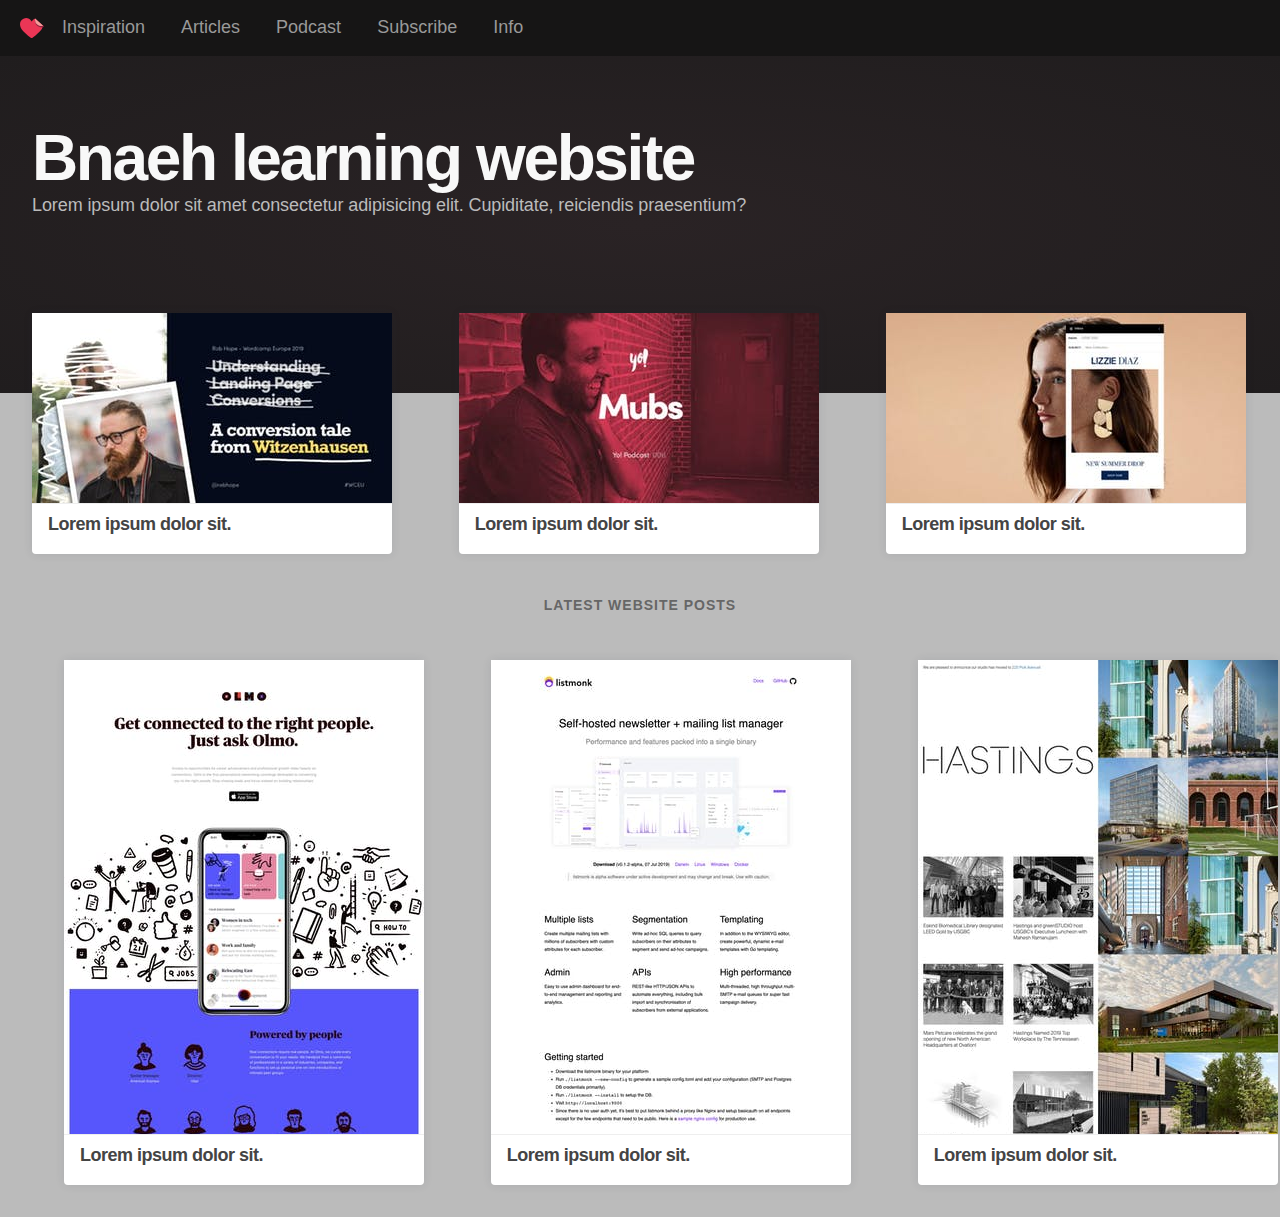
==== ramyar/ramyar_index.html @ 01f35c20 "update" ====
<!DOCTYPE html>
<html>
 <head>
  <meta charset="utf-8">
  <meta name="viewport" content="width=device-width">
  <title>BanehLearning</title>
  <link rel="stylesheet" href="./Ramyars_css/style.css">
 </head>
 <body>
  <div  class="outer" >
      <div class="header-container">
            <div class="header">
                    <div id=header-logo>
                        <div class="logo-heart">
                                <a href="#">
                                        <svg viewBox="0 0 46.46 39.33">
                                            <defs>
                                                <clipPath>
                                                    <path class="logo" d="M44.78,14.85,29.18.74v0A14.47,14.47,0,0,0,22.59,6.6h0a.46.46,0,0,0,0,.08s0,0-.05-.08h0c-.55-.95-6-9.9-15.76-5.29C-2.84,5.83-1.65,18,6.8,26.09c7.76,7.42,13.93,12.61,15.73,13.24h0c1.8-.63,8-5.82,15.74-13.24a21.76,21.76,0,0,0,6.5-11.24Z">
                    
                                                    </path>
                                                </clipPath>
                                            </defs>
                                            <g id="Layer_2" data-name="Layer 2"><g id="opl">
                                                <path class="logo" d="M44.78,14.85,29.18.74v0A14.47,14.47,0,0,0,22.59,6.6h0a.46.46,0,0,0,0,.08s0,0-.05-.08h0c-.55-.95-6-9.9-15.76-5.29C-2.84,5.83-1.65,18,6.8,26.09c7.76,7.42,13.93,12.61,15.73,13.24h0c1.8-.63,8-5.82,15.74-13.24a21.76,21.76,0,0,0,6.5-11.24Z">
                    
                                                </path>
                                                <g class="logo">
                                                    <path class="logo11" d="M42.27,17.82c-7.52,0-13.33-5.27-13.33-13.65h2.69A10.66,10.66,0,0,0,42.27,14.82a10.8,10.8,0,0,0,3.27-.52l.92,2.85A13.6,13.6,0,0,1,42.27,17.82Z">
                    
                                                    </path>
                                                </g>
                                                <path class="logo1" d="M29.18.74h0A12.7,12.7,0,0,0,28.9,3.3,12.11,12.11,0,0,0,44.78,14.85Z">
                                                    
                                                </path>
                                            </g>
                                        </g>
                                    </svg>
                                </a>
                        </div>
                        
                    </div>
                    <div id="nav">
				
                     <ul>
                        <li class="nav-inspiration"><a href="#">Inspiration</a>
                            <ul>
                              <li><a href="#" >🗂 Browse All</a></li> 
                              <li><a href="#">🥇 Top Awards</a></li>  
                              <li><a href="#">💌 Submit</a></li>                
                            </ul>   
                        </li>

                     <li><a href="#">Articles</a>
            
                        <ul>
                            <li><a href="#">🗂 Browse All</a></li>
                            <li><a href="#">🔍 Product Reviews</a></li>
                            <li><a href="#">📖 How-to Tutorials</a></li>
                            <li><a href="#">🔥 Website &amp; Trend Round-Ups</a></li>		
                            <li><a href="#">☕️ Feedback for Coffee</a></li>
                            <li><a href="#">💬 Interviews</a></li>	
                            <li><a href="#">✏️ One Page Love Blog</a></li>
                        </ul>        
            
                     </li>                   			
            
                    <li><a href="#">Podcast</a>
            
                         <ul>
                             <li><a ref="#">🗂 Browse All</a></li>		
                             <li><a href="#">🎥 Trailer</a></li>		
                             <li class="nav-no-link"><a href="#">Subscribe:</a></li> 	         
                             <li class="nav-no-link"><a href="#">&nbsp;</a></li>  	
                             <li><a href="#" >🎙 Spotify</a></li>		
                             <li><a href="#" >🎙 iTunes</a></li> 	
                             <li><a href="#" >🎙 Google</a></li> 		
                             <li><a href="#" >🎙 Overcast</a></li>	
                             <li><a href="#" >🎙 Stitcher</a></li>		
                             <li><a href="#" >🎙 Breaker</a></li>				
                        </ul>	  
                    </li>
            
                    <li ><a href="#">Subscribe</a>
            
                         <ul>	
                             <li><a href="#" >💌 Newsletter</a></li>
                             <li><a href="#">📌 Pinterest</a></li>
                             <li><a href="#">🗞 RSS feed</a></li>	
                             <li><a href="#">▶️ YouTube</a></li>
                             <li><a href="#">🐦 Twitter</a></li>	
                             <li><a href="#">📸 Instagram</a></li>		
                         </ul>  
            
                    </li>
            
                    <li><a href="#">Info</a>
            
                         <ul>
                             <li><a href="#">💌 Submit</a></li>		
                             <li><a href="#">ℹ️ About</a></li>
                             <li><a href="#" class="smoothScroll">📬 Contact</a></li> 	
                             <li><a href="#">☕️ Feedback Service</a></li>		
                             <li><a href="#">🎉 Hosting Special</a></li>		
                             <li><a href="#">📦 Presskit</a></li> 		
                             <li><a href="#" class="smoothScroll">📅 Milestones</a></li> 
                             <li><a href="#">📝 OPL Blog</a></li> 
                             <li><a href="#">☕️ Buy me a Coffee</a></li>                            
                         </ul>	
                    </li>  
                
                    </ul>				
                </div>
                  
         </div> 
      </div> 
      <div id="container">
          <div id="archive">
              <div id="archive-subheader">
                  <div class="archive-header">
                      <div class="archive-header-info">
                          <div class="archive-title">
                              <h1>
                                  Bnaeh learning website
                              </h1>
                          </div>
                          <div class="archive-description">
                              <p>
                                  Lorem ipsum dolor sit amet consectetur adipisicing elit. Cupiditate, reiciendis praesentium?
                              </p>
                          </div>
                      </div>
                  </div>

              </div>
              <div class="home-posts">
                  <div class="post">
                      <div class="thumb">
                          <div class="thumb-img">
                              <a href="#">
                                  <img src="./Ramyars_img/opl-thumb-1.jpg" alt="">
                              </a>
                          </div>
                          <div class="thumb-info">
                              <div class="thumb-title">
                                  <div class="thumb-name">
                                      <h3>
                                          <a href="#">
                                              Lorem ipsum dolor sit.
                                          </a>
                                      </h3>
                                  </div>
                              </div>
                          </div>
                      </div>
                  </div>
                  <div class="post">
                        <div class="thumb">
                            <div class="thumb-img">
                                <a href="#">
                                    <img src="./Ramyars_img/thumb-opl.jpg" alt="">
                                </a>
                            </div>
                            <div class="thumb-info">
                                <div class="thumb-title">
                                    <div class="thumb-name">
                                        <h3>
                                            <a href="#">
                                                Lorem ipsum dolor sit.
                                            </a>
                                        </h3>
                                    </div>
                                </div>
                            </div>
                        </div>
                    </div>
                    <div class="post">
                            <div class="thumb">
                                <div class="thumb-img">
                                    <a href="#">
                                        <img src="./Ramyars_img/squarespace-marketing-tools-thumb.jpg" alt="">
                                    </a>
                                </div>
                                <div class="thumb-info">
                                    <div class="thumb-title">
                                        <div class="thumb-name">
                                            <h3>
                                                <a href="#">
                                                    Lorem ipsum dolor sit.
                                                </a>
                                            </h3>
                                        </div>
                                    </div>
                                </div>
                            </div>
                        </div>
              </div>
              <div class="latest-post-header">
                  <h3>
                      latest website posts
                  </h3>
              </div>
              <div class="archive-box">
                    
                    <div class="post">
                            <div class="post">
                                    <div class="thumb">
                                        <div class="thumb-img">
                                            <a href="#">
                                                 <img src="./Ramyars_img/opl-master-14.jpg" alt="">
                                             </a>
                                        </div>
                                        <div class="thumb-info">
                                            <div class="thumb-title">
                                                    <div class="thumb-name">
                                                        <h3>
                                                          <a href="#">
                                                                    Lorem ipsum dolor sit.
                                                           </a>
                                                        </h3>
                                                    </div>
                                            </div>
                                        </div>
                                    </div>
                                </div>
                        </div>
                        <div class="post">
                                <div class="post">
                                        <div class="thumb">
                                            <div class="thumb-img">
                                                <a href="#">
                                                    <img src="./Ramyars_img/opl-master-11.jpg" alt="">
                                                </a>
                                            </div>
                                            <div class="thumb-info">
                                                <div class="thumb-title">
                                                    <div class="thumb-name">
                                                        <h3>
                                                            <a href="#">
                                                                Lorem ipsum dolor sit.
                                                            </a>
                                                        </h3>
                                                    </div>
                                                </div>
                                            </div>
                                        </div>
                                 </div>
                        </div>
                        <div class="post">
                                <div class="post">
                                        <div class="thumb">
                                            <div class="thumb-img">
                                                <a href="#">
                                                    <img src="./Ramyars_img/opl-master-9.jpg" alt="">
                                                </a>
                                            </div>
                                            <div class="thumb-info">
                                                <div class="thumb-title">
                                                    <div class="thumb-name">
                                                        <h3>
                                                            <a href="#">
                                                                Lorem ipsum dolor sit.
                                                            </a>
                                                        </h3>
                                                    </div>
                                                </div>
                                            </div>
                                        </div>
                                 </div>
                        </div>
                            
                    
              </div>

          </div>

      </div> 
  </div>
 </body>
</html>
---- ramyar/Ramyars_css/style.css ----
body{
    padding: 0;
    margin: 0 auto;
    font-family: sofia-pro,sans-serif;
    font-size: 100%;
    font-size: 0.75rem;
    line-height: 0.75rem;
    text-decoration: none;
    text-shadow: none;
    font-style: normal;
    font-weight: 400;
    letter-spacing: -0.5px;
    background-color:#bbb
}
body, div,  ul, ol, li, h1, h2, h3, h4, h5, input, button, p {
    margin: 0;
    padding: 0;
}
a {
    text-decoration: none;
}
.header-container {
    background: #161515;
    width: 100%;
    height: 56px;
    margin: 0;
    padding: 0;
    display: block;  
}
.header{
    display: flex;
    -webkit-box-orient: horizontal;
    -webkit-box-direction: normal;
    width: 100vh;  
    margin: 0;
    padding: 0;
    position: relative;
}
#header-logo{
    -webkit-box-flex: 0;
    flex: 0 0 24px;
    margin-left: 32px;
    height: 30px;
    margin: 14px 0 0 20px;
    padding: 0;   
}
.logo-heart {
    float: left;
    margin-top: 4px;
    height: 24px;
    width: 24px;
}
.logo{
    fill: #eb3656 
}
.logo1{
    fill: #f49d9a
}
.logo11{
    fill:#8e243f
}
#nav{
    -webkit-box-flex: 1;
    -webkit-flex: 1;
    flex: 1;
    margin: 0;
    padding: 0;
    height: 20px;
}


li ul, .thumb .thumb-info, .review-screenshot img {
    border-bottom-right-radius: 4px;
    border-bottom-left-radius: 4px;
    overflow: hidden;
}
::selection{
    background:#EB3656;
    color:#fff;
    text-shadow:none;
}

#nav ul{
    margin:0;
    padding:0;
    list-style:none;
    text-shadow:none;
    color:#999
}
#nav ul ul {
	display: none;
}
#nav ul li{
    display:block;
    position:relative;
    float:left;margin:0;
    padding:0 20px 10px 0;
    border:none;
}
#nav ul li{
    padding-right:0
}
#nav ul li a{
    display:block;
    margin:0 !important;
    border:none;text-decoration:none;
    height:20px;
    padding:18px 18px 18px 18px;
    white-space:nowrap;color:#999;
    font-size:18px;
    line-height:18px;
    letter-spacing:0
}
#nav ul li a:hover{
    text-decoration:none;
    color:#EEE
}
#nav ul li ul{
    text-align:left;
    left:0;margin:0;
    padding:0;
    background:#1b191a
}
#nav ul li ul li{
    width:160px;
    padding:0;
    background-clip:padding-box
}
#nav ul li ul li a{
    height:16px;
    padding:10px 20px 10px 20px;
    margin:0 !important;color:#777 !important;
    font-size:14px;
    line-height:14px;
    letter-spacing:0}
#nav ul li ul li:hover{
    padding:0
}
#nav ul li ul ul li{
    display:none
}
#nav ul li:hover a{
    background-position:0 0;
    color:#EEE;
    background-color:#1b191a
}
#nav ul li:hover ul{
    display:block;
    position:absolute
}
#nav ul li:hover li{
    float:none
}
#nav ul li:hover li a:hover{
    background:#EB3656;
    color:#fff !important
}
#nav ul li:hover li.nav-no-link a{
    color:#555 !important;
    font-size:10px;
    letter-spacing:0.6px;
    text-transform:uppercase
}
#nav ul li:hover li.nav-no-link a:hover{
    background-color:#1b191a;
    cursor:default;
    color:#555 !important;
    text-transform:uppercase
}
#nav ul li.nav-inspiration ul{
    width:494px
}
#nav ul li.nav-inspiration ul li{
    width:160px;
    display:inline-block;
    margin:0
}
#nav ul li.nav-templates ul{
    width:494px
}
#container{
    padding-top: 0;
    clear: both;
    width: 100%;
    margin: 0 auto;
    
}
#archive{
    padding-top: 0px;
}
#archive-subheader{
    display: block;
    width: 100%;
    height: auto;
    padding-top: 96px;
    padding-bottom: 176px;
    background: radial-gradient(ellipse at center, #2a2325 0%, #201d1e 100%);
}
.archive-header {
    max-width: none;
    padding-right: 32px;
    padding-left: 32px;
}
.archive-header-info{
    -webkit-box-flex: 1;
    -webkit-flex: 1 1 auto;
    flex: 1 1 auto;
    padding: 0;
    padding-right: 32px;
    text-align: left;
    
}
.archive-title {
    font-size: 32px;
    line-height: 32px;
    margin-top: -6px;
    color: #F8F8F8;
    font-weight: 600;
    letter-spacing: -2.4px;
    margin: -10px 0 20px 0;
}
.archive-description{
    width: 100%;
}
.archive-description p {
    color: #bbb;
    font-size: 18px;
    line-height: 23px;
    letter-spacing: -0.1px;
    margin-bottom: 0;
}
.home-posts{
    margin-right: auto;
    margin-left: auto;
    justify-content: left;
    padding: 0 0 12px 0;
    margin-top: -80px;
}
.post{
    width:360px;
    max-width:360px;
    margin-left: 32px;
    margin-right: 32px;
    display: inline-block;
}
.thumb {
    position: relative;
    width: 100%;
    height: auto;
    margin: 0 0 32px 0;
    text-shadow: none;
    padding: 0;
    padding-bottom: 49px;
    border-radius: 4px;
    box-shadow: 0px 0px 10px 0px rgba(39,49,65,0.1);
}
.thumb .thumb-img {
    width: 100%;
    max-width: 360px;
    max-height: 476px;
    height: auto;
    overflow: hidden;
    z-index: 200;
}
.thumb .thumb-info {
    position: absolute;
    background: #FFFFFF;
    bottom: 0;
    width: 100%;
    padding: 10px 0 14px 0;
    border-top: 1px solid #EEEEEE;
}
.thumb .thumb-info .thumb-title {
    padding-left: 16px;
    padding-right: 16px;
}
.thumb .thumb-info .thumb-title .thumb-name h3 {
    color: #444;
    padding: 0;
    font-size: 18px;
    line-height: 20px;
    margin-bottom: 6px;
    letter-spacing: -0.5px;
    display: inline-block;
    font-weight: 600;
}
.thumb .thumb-info .thumb-title .thumb-name h3 a {
    color: #444;
}
.thumb .thumb-info .thumb-title .thumb-name h3 a:hover{
    color: #EB3656;
}
.latest-post-header{
    text-align: center;
}
.latest-post-header h3 {
    padding: 0;
    margin: 0;
    font-size: 14px;
    line-height: 14px;
    color: #666;
    text-transform: uppercase;
    letter-spacing: 1px;
}
.archive-box{
    margin-top: 48px;
}
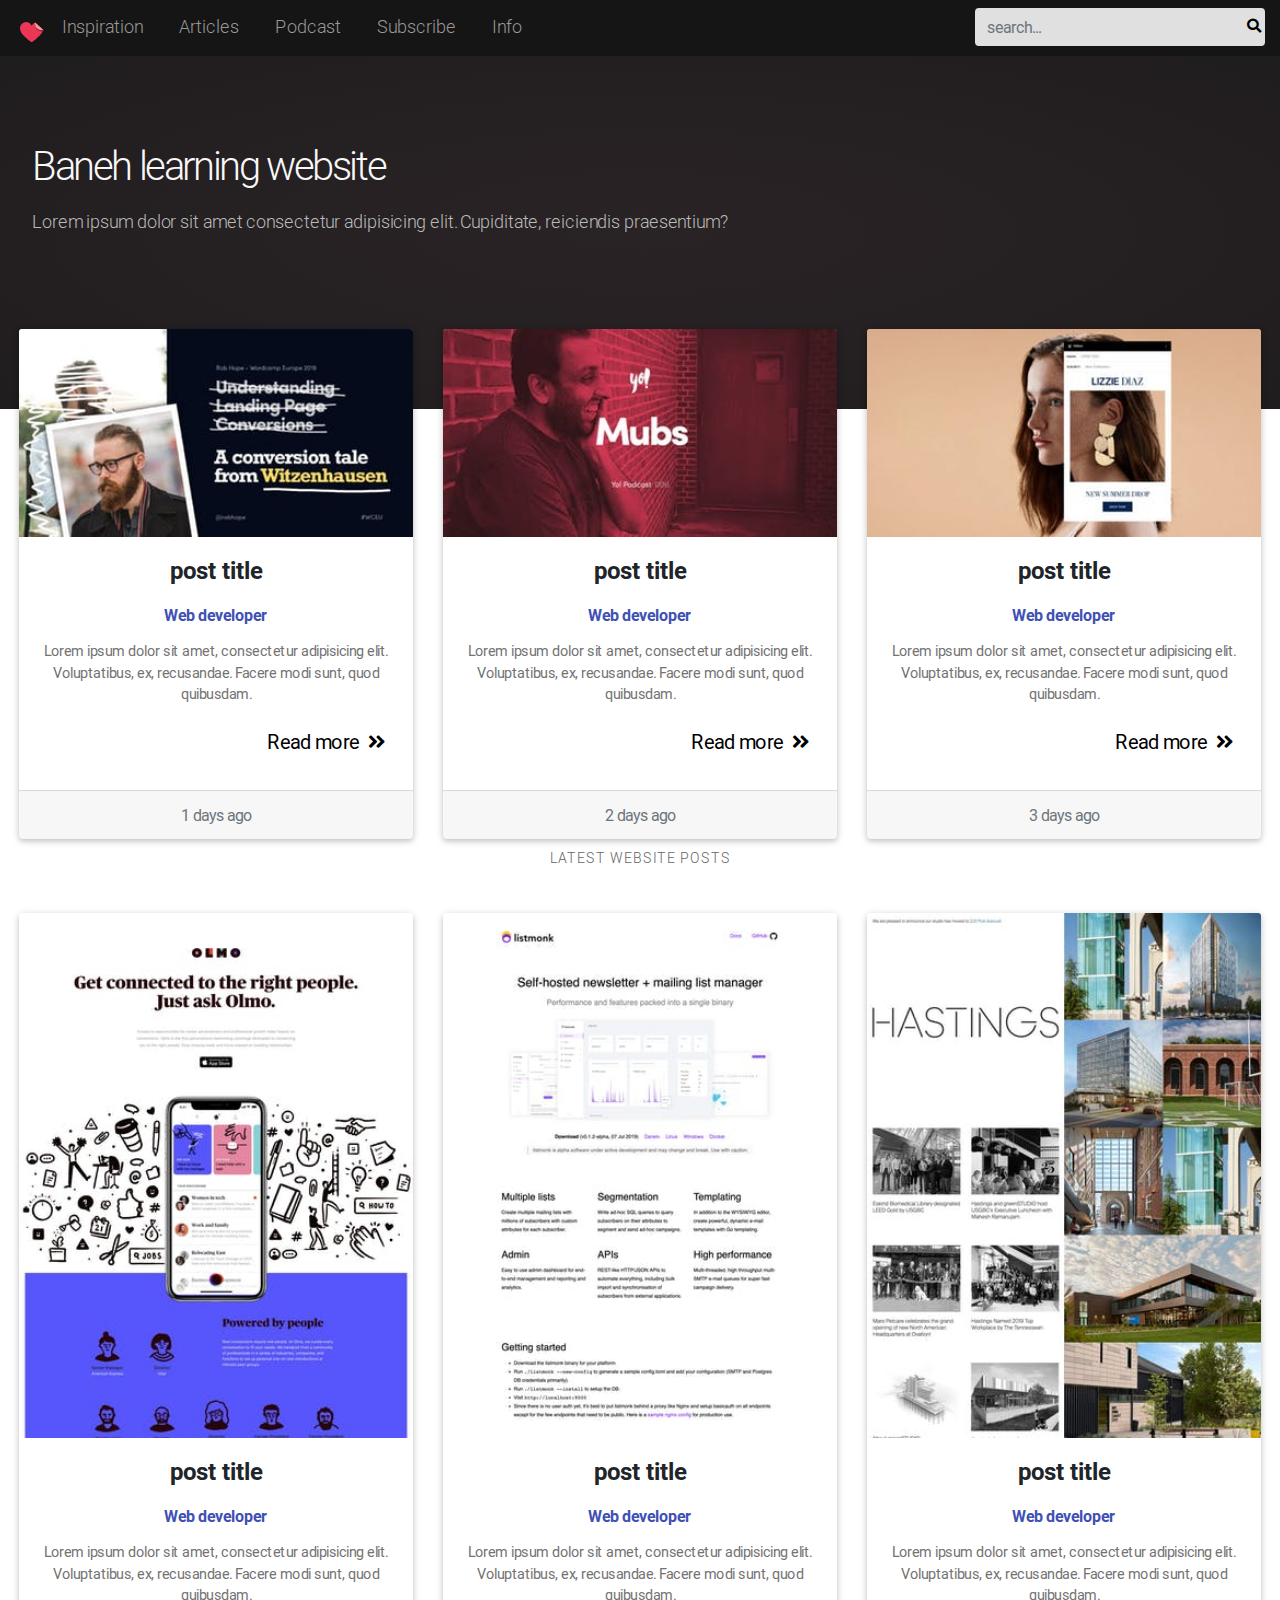
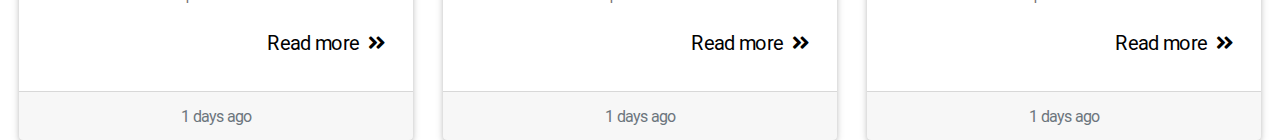
==== commit 31a27074: "update" ====
--- a/ramyar/ramyar_index.html
+++ b/ramyar/ramyar_index.html
@@ -4,10 +4,20 @@
   <meta charset="utf-8">
   <meta name="viewport" content="width=device-width">
   <title>BanehLearning</title>
-  <link rel="stylesheet" href="./Ramyars_css/style.css">
+ 
+  <link rel="stylesheet" href="Ramyars_css/style.css">
+  <link rel="stylesheet" href="css/bootstrap.min.css">
+  <link rel="stylesheet" href="mdb/css/mdb.min.css">
+  <link rel="stylesheet" href="css/bootstrap-grid.min.css">
+ 
+  
+  
+
+  <link rel="stylesheet" href="fontawesome-free-5.10.1-web/css/all.min.css">
+
  </head>
  <body>
-  <div  class="outer" >
+  <div  class="outer">
       <div class="header-container">
             <div class="header">
                     <div id=header-logo>
@@ -43,7 +53,19 @@
                     <div id="nav">
 				
                      <ul>
-                        <li class="nav-inspiration"><a href="#">Inspiration</a>
+                            <li class="nav-mobile d-sm-none"><a href="#">Menu</a>
+
+                                <ul>
+                                    <li><a href="#">🏠Home</a></li>
+                                    <li><a href="#">🌈 Inspiration</a></li>
+                                    <li><a href="#">🛠 Templates</a></li>
+                                    <li><a href="#">📖 Articles</a></li>	
+                                    <li><a href="#">🎙 Podcast</a></li>	
+                                    <li><a href="#">ℹ️ About</a></li>
+                                    <li><a href="#">🗞 Newsletter</a></li>		
+                                </ul>	
+                            </li>
+                        <li class="nav-inspiration d-none d-sm-block"><a href="#">Inspiration</a>
                             <ul>
                               <li><a href="#" >🗂 Browse All</a></li> 
                               <li><a href="#">🥇 Top Awards</a></li>  
@@ -51,7 +73,7 @@
                             </ul>   
                         </li>
 
-                     <li><a href="#">Articles</a>
+                     <li class="d-none d-sm-block"><a href="#">Articles</a>
             
                         <ul>
                             <li><a href="#">🗂 Browse All</a></li>
@@ -65,7 +87,7 @@
             
                      </li>                   			
             
-                    <li><a href="#">Podcast</a>
+                    <li class="d-none d-sm-block"><a href="#">Podcast</a>
             
                          <ul>
                              <li><a ref="#">🗂 Browse All</a></li>		
@@ -81,7 +103,7 @@
                         </ul>	  
                     </li>
             
-                    <li ><a href="#">Subscribe</a>
+                    <li class="d-none d-md-block"><a href="#">Subscribe</a>
             
                          <ul>	
                              <li><a href="#" >💌 Newsletter</a></li>
@@ -94,7 +116,7 @@
             
                     </li>
             
-                    <li><a href="#">Info</a>
+                    <li class="d-none d-md-block"><a href="#">Info</a>
             
                          <ul>
                              <li><a href="#">💌 Submit</a></li>		
@@ -111,6 +133,17 @@
                 
                     </ul>				
                 </div>
+               <div class="search mt-2 col-sm-3">
+                    
+                            <div class="input-group">
+                              <input type="search" placeholder="search..." aria-describedby="button-addon1" class="form-control border-0 bg-light">
+                              <div class="input-group-append bg-light search-button">
+                                <button id="button-addon1" type="submit" class="btn btn-link text-primary p-0 mr-1"><i class="fas fa-search"></i></button>
+                              </div>
+                            </div>
+                         
+               </div>
+               
                   
          </div> 
       </div> 
@@ -121,7 +154,7 @@
                       <div class="archive-header-info">
                           <div class="archive-title">
                               <h1>
-                                  Bnaeh learning website
+                                  Baneh learning website
                               </h1>
                           </div>
                           <div class="archive-description">
@@ -133,141 +166,225 @@
                   </div>
 
               </div>
-              <div class="home-posts">
-                  <div class="post">
-                      <div class="thumb">
-                          <div class="thumb-img">
-                              <a href="#">
-                                  <img src="./Ramyars_img/opl-thumb-1.jpg" alt="">
-                              </a>
-                          </div>
-                          <div class="thumb-info">
-                              <div class="thumb-title">
-                                  <div class="thumb-name">
-                                      <h3>
-                                          <a href="#">
-                                              Lorem ipsum dolor sit.
-                                          </a>
-                                      </h3>
-                                  </div>
-                              </div>
-                          </div>
-                      </div>
+              <div class="home-posts row ml-1 mr-1">
+                  <div class="col-sm-4">
+                        <div class="card card-cascade">
+
+                                <!-- Card image -->
+                                <div class="view view-cascade overlay">
+                                  <img class="card-img-top" src="Ramyars_img/opl-thumb-1.jpg" alt="Card image cap">
+                                  <a href="#">
+                                    <div class="mask rgba-white-slight"></div>
+                                  </a>
+                                </div>
+                              
+                                <!-- Card content -->
+                                <div class="card-body card-body-cascade text-center">
+                              
+                                  <!-- Title -->
+                                  <h4 class="card-title"><strong>post title</strong></h4>
+                                  <!-- Subtitle -->
+                                  <h6 class="font-weight-bold indigo-text py-2">Web developer</h6>
+                                  <!-- Text -->
+                                  <p class="card-text">Lorem ipsum dolor sit amet, consectetur adipisicing elit. Voluptatibus, ex, recusandae. Facere modi sunt, quod quibusdam.
+                                  </p>
+                              
+                                  <a href="#" class="black-text d-flex flex-row-reverse p-2">
+                                        <h5 class="waves-effect waves-light">Read more<i class="fas fa-angle-double-right ml-2"></i></h5>
+                                  </a>
+                              
+                                </div>
+                              
+                                <!-- Card footer -->
+                                <div class="card-footer text-muted text-center">
+                                  1 days ago
+                                </div>
+                              
+                        </div>
                   </div>
-                  <div class="post">
-                        <div class="thumb">
-                            <div class="thumb-img">
-                                <a href="#">
-                                    <img src="./Ramyars_img/thumb-opl.jpg" alt="">
-                                </a>
-                            </div>
-                            <div class="thumb-info">
-                                <div class="thumb-title">
-                                    <div class="thumb-name">
-                                        <h3>
-                                            <a href="#">
-                                                Lorem ipsum dolor sit.
-                                            </a>
-                                        </h3>
-                                    </div>
-                                </div>
-                            </div>
+                  <div class="col-sm-4">
+                        <div class="card card-cascade">
+
+                                <!-- Card image -->
+                                <div class="view view-cascade overlay">
+                                  <img class="card-img-top" src="Ramyars_img/thumb-opl.jpg" alt="Card image cap">
+                                  <a href="#">
+                                    <div class="mask rgba-white-slight"></div>
+                                  </a>
+                                </div>
+                              
+                                <!-- Card content -->
+                                <div class="card-body card-body-cascade text-center">
+                              
+                                  <!-- Title -->
+                                  <h4 class="card-title"><strong>post title</strong></h4>
+                                  <!-- Subtitle -->
+                                  <h6 class="font-weight-bold indigo-text py-2">Web developer</h6>
+                                  <!-- Text -->
+                                  <p class="card-text">Lorem ipsum dolor sit amet, consectetur adipisicing elit. Voluptatibus, ex, recusandae. Facere modi sunt, quod quibusdam.
+                                  </p>
+                              
+                                  <a href="#" class="black-text d-flex flex-row-reverse p-2">
+                                        <h5 class="waves-effect waves-light">Read more<i class="fas fa-angle-double-right ml-2"></i></h5>
+                                  </a>
+                              
+                                </div>
+                              
+                                <!-- Card footer -->
+                                <div class="card-footer text-muted text-center">
+                                  2 days ago
+                                </div>
+                              
                         </div>
                     </div>
-                    <div class="post">
-                            <div class="thumb">
-                                <div class="thumb-img">
-                                    <a href="#">
-                                        <img src="./Ramyars_img/squarespace-marketing-tools-thumb.jpg" alt="">
-                                    </a>
-                                </div>
-                                <div class="thumb-info">
-                                    <div class="thumb-title">
-                                        <div class="thumb-name">
-                                            <h3>
-                                                <a href="#">
-                                                    Lorem ipsum dolor sit.
-                                                </a>
-                                            </h3>
-                                        </div>
-                                    </div>
-                                </div>
+                    <div class="col-sm-4 ">
+                            <div class="card card-cascade">
+
+                                    <!-- Card image -->
+                                    <div class="view view-cascade overlay">
+                                      <img class="card-img-top" src="Ramyars_img/squarespace-marketing-tools-thumb.jpg" alt="Card image cap">
+                                      <a href="#">
+                                        <div class="mask rgba-white-slight"></div>
+                                      </a>
+                                    </div>
+                                  
+                                    <!-- Card content -->
+                                    <div class="card-body card-body-cascade text-center">
+                                  
+                                      <!-- Title -->
+                                      <h4 class="card-title"><strong>post title</strong></h4>
+                                      <!-- Subtitle -->
+                                      <h6 class="font-weight-bold indigo-text py-2">Web developer</h6>
+                                      <!-- Text -->
+                                      <p class="card-text">Lorem ipsum dolor sit amet, consectetur adipisicing elit. Voluptatibus, ex, recusandae. Facere modi sunt, quod quibusdam.
+                                      </p>
+                                  
+                                      <a href="#" class="black-text d-flex flex-row-reverse p-2">
+                                            <h5 class="waves-effect waves-light">Read more<i class="fas fa-angle-double-right ml-2"></i></h5>
+                                      </a>
+                                  
+                                    </div>
+                                  
+                                    <!-- Card footer -->
+                                    <div class="card-footer text-muted text-center">
+                                      3 days ago
+                                    </div>
+                                  
                             </div>
-                        </div>
+                    </div>
               </div>
               <div class="latest-post-header">
                   <h3>
                       latest website posts
                   </h3>
               </div>
-              <div class="archive-box">
-                    
-                    <div class="post">
-                            <div class="post">
-                                    <div class="thumb">
-                                        <div class="thumb-img">
-                                            <a href="#">
-                                                 <img src="./Ramyars_img/opl-master-14.jpg" alt="">
-                                             </a>
-                                        </div>
-                                        <div class="thumb-info">
-                                            <div class="thumb-title">
-                                                    <div class="thumb-name">
-                                                        <h3>
-                                                          <a href="#">
-                                                                    Lorem ipsum dolor sit.
-                                                           </a>
-                                                        </h3>
-                                                    </div>
-                                            </div>
-                                        </div>
-                                    </div>
-                                </div>
-                        </div>
-                        <div class="post">
-                                <div class="post">
-                                        <div class="thumb">
-                                            <div class="thumb-img">
-                                                <a href="#">
-                                                    <img src="./Ramyars_img/opl-master-11.jpg" alt="">
-                                                </a>
-                                            </div>
-                                            <div class="thumb-info">
-                                                <div class="thumb-title">
-                                                    <div class="thumb-name">
-                                                        <h3>
-                                                            <a href="#">
-                                                                Lorem ipsum dolor sit.
-                                                            </a>
-                                                        </h3>
-                                                    </div>
-                                                </div>
-                                            </div>
-                                        </div>
-                                 </div>
-                        </div>
-                        <div class="post">
-                                <div class="post">
-                                        <div class="thumb">
-                                            <div class="thumb-img">
-                                                <a href="#">
-                                                    <img src="./Ramyars_img/opl-master-9.jpg" alt="">
-                                                </a>
-                                            </div>
-                                            <div class="thumb-info">
-                                                <div class="thumb-title">
-                                                    <div class="thumb-name">
-                                                        <h3>
-                                                            <a href="#">
-                                                                Lorem ipsum dolor sit.
-                                                            </a>
-                                                        </h3>
-                                                    </div>
-                                                </div>
-                                            </div>
-                                        </div>
-                                 </div>
-                        </div>
+              <div class="archive-box row ml-1 mr-1">
+                    
+                    <div class="col-sm-4">
+                            <div class="card card-cascade">
+    
+                                    <!-- Card image -->
+                                    <div class="view view-cascade overlay">
+                                      <img class="card-img-top" src="Ramyars_img/opl-master-14.jpg" alt="Card image cap">
+                                      <a href="#">
+                                        <div class="mask rgba-white-slight"></div>
+                                      </a>
+                                    </div>
+                                  
+                                    <!-- Card content -->
+                                    <div class="card-body card-body-cascade text-center">
+                                  
+                                      <!-- Title -->
+                                      <h4 class="card-title"><strong>post title</strong></h4>
+                                      <!-- Subtitle -->
+                                      <h6 class="font-weight-bold indigo-text py-2">Web developer</h6>
+                                      <!-- Text -->
+                                      <p class="card-text">Lorem ipsum dolor sit amet, consectetur adipisicing elit. Voluptatibus, ex, recusandae. Facere modi sunt, quod quibusdam.
+                                      </p>
+                                  
+                                      <a href="#" class="black-text d-flex flex-row-reverse p-2">
+                                            <h5 class="waves-effect waves-light">Read more<i class="fas fa-angle-double-right ml-2"></i></h5>
+                                      </a>
+                                  
+                                    </div>
+                                  
+                                    <!-- Card footer -->
+                                    <div class="card-footer text-muted text-center">
+                                      1 days ago
+                                    </div>
+                                  
+                            </div>
+                      </div>
+                      <div class="col-sm-4">
+                            <div class="card card-cascade">
+    
+                                    <!-- Card image -->
+                                    <div class="view view-cascade overlay">
+                                      <img class="card-img-top" src="Ramyars_img/opl-master-11.jpg" alt="Card image cap">
+                                      <a href="#">
+                                        <div class="mask rgba-white-slight"></div>
+                                      </a>
+                                    </div>
+                                  
+                                    <!-- Card content -->
+                                    <div class="card-body card-body-cascade text-center">
+                                  
+                                      <!-- Title -->
+                                      <h4 class="card-title"><strong>post title</strong></h4>
+                                      <!-- Subtitle -->
+                                      <h6 class="font-weight-bold indigo-text py-2">Web developer</h6>
+                                      <!-- Text -->
+                                      <p class="card-text">Lorem ipsum dolor sit amet, consectetur adipisicing elit. Voluptatibus, ex, recusandae. Facere modi sunt, quod quibusdam.
+                                      </p>
+                                  
+                                      <a href="#" class="black-text d-flex flex-row-reverse p-2">
+                                            <h5 class="waves-effect waves-light">Read more<i class="fas fa-angle-double-right ml-2"></i></h5>
+                                      </a>
+                                  
+                                    </div>
+                                  
+                                    <!-- Card footer -->
+                                    <div class="card-footer text-muted text-center">
+                                      1 days ago
+                                    </div>
+                                  
+                            </div>
+                      </div>
+                      <div class="col-sm-4">
+                            <div class="card card-cascade">
+    
+                                    <!-- Card image -->
+                                    <div class="view view-cascade overlay">
+                                      <img class="card-img-top" src="Ramyars_img/opl-master-9.jpg" alt="Card image cap">
+                                      <a href="#">
+                                        <div class="mask rgba-white-slight"></div>
+                                      </a>
+                                    </div>
+                                  
+                                    <!-- Card content -->
+                                    <div class="card-body card-body-cascade text-center">
+                                  
+                                      <!-- Title -->
+                                      <h4 class="card-title"><strong>post title</strong></h4>
+                                      <!-- Subtitle -->
+                                      <h6 class="font-weight-bold indigo-text py-2">Web developer</h6>
+                                      <!-- Text -->
+                                      <p class="card-text">Lorem ipsum dolor sit amet, consectetur adipisicing elit. Voluptatibus, ex, recusandae. Facere modi sunt, quod quibusdam.
+                                      </p>
+                                  
+                                      <a href="#" class="black-text d-flex flex-row-reverse p-2">
+                                            <h5 class="waves-effect waves-light">Read more<i class="fas fa-angle-double-right ml-2"></i></h5>
+                                      </a>
+                                  
+                                    </div>
+                                  
+                                    <!-- Card footer -->
+                                    <div class="card-footer text-muted text-center">
+                                      1 days ago
+                                    </div>
+                                  
+                            </div>
+                      </div>
                             
                     
               </div>
@@ -276,6 +393,10 @@
 
       </div> 
   </div>
+  <script src="https://code.jquery.com/jquery-3.3.1.slim.min.js" integrity="sha384-q8i/X+965DzO0rT7abK41JStQIAqVgRVzpbzo5smXKp4YfRvH+8abtTE1Pi6jizo" crossorigin="anonymous"></script>
+  <script src='/js/bootstrap.bundle.min.js'></script>
+<script src="https://cdnjs.cloudflare.com/ajax/libs/popper.js/1.14.7/umd/popper.min.js" integrity="sha384-UO2eT0CpHqdSJQ6hJty5KVphtPhzWj9WO1clHTMGa3JDZwrnQq4sF86dIHNDz0W1" crossorigin="anonymous"></script>
+<script src='/js/bootstrap.min.js'></script>
  </body>
 </html>
 
--- a/ramyar/Ramyars_css/style.css
+++ b/ramyar/Ramyars_css/style.css
@@ -12,6 +12,9 @@
     letter-spacing: -0.5px;
     background-color:#bbb
 }
+.nav-mobile{
+    display: none;
+}
 body, div,  ul, ol, li, h1, h2, h3, h4, h5, input, button, p {
     margin: 0;
     padding: 0;
@@ -31,7 +34,7 @@
     display: flex;
     -webkit-box-orient: horizontal;
     -webkit-box-direction: normal;
-    width: 100vh;  
+    width: 100%;  
     margin: 0;
     padding: 0;
     position: relative;
@@ -104,7 +107,6 @@
     display:block;
     margin:0 !important;
     border:none;text-decoration:none;
-    height:20px;
     padding:18px 18px 18px 18px;
     white-space:nowrap;color:#999;
     font-size:18px;
@@ -127,7 +129,6 @@
     background-clip:padding-box
 }
 #nav ul li ul li a{
-    height:16px;
     padding:10px 20px 10px 20px;
     margin:0 !important;color:#777 !important;
     font-size:14px;
@@ -232,16 +233,17 @@
 .home-posts{
     margin-right: auto;
     margin-left: auto;
-    justify-content: left;
+    justify-content: center;
     padding: 0 0 12px 0;
     margin-top: -80px;
+    display: flex;
 }
 .post{
     width:360px;
     max-width:360px;
     margin-left: 32px;
     margin-right: 32px;
-    display: inline-block;
+   
 }
 .thumb {
     position: relative;
@@ -287,7 +289,7 @@
 .thumb .thumb-info .thumb-title .thumb-name h3 a {
     color: #444;
 }
-.thumb .thumb-info .thumb-title .thumb-name h3 a:hover{
+.card .card-body .black-text h5:hover{
     color: #EB3656;
 }
 .latest-post-header{
@@ -306,3 +308,21 @@
     margin-top: 48px;
 }
 
+.fa {
+    display: inline-block;
+    font: normal normal normal 14px/1 FontAwesome;
+    font-size: inherit;
+    text-rendering: auto;
+    -webkit-font-smoothing: antialiased;
+    -moz-osx-font-smoothing: grayscale;
+}
+
+.search{
+    width: 50%;
+}
+.search-button{
+  border-radius:0 .25rem .25rem 0;
+}
+
+    
+
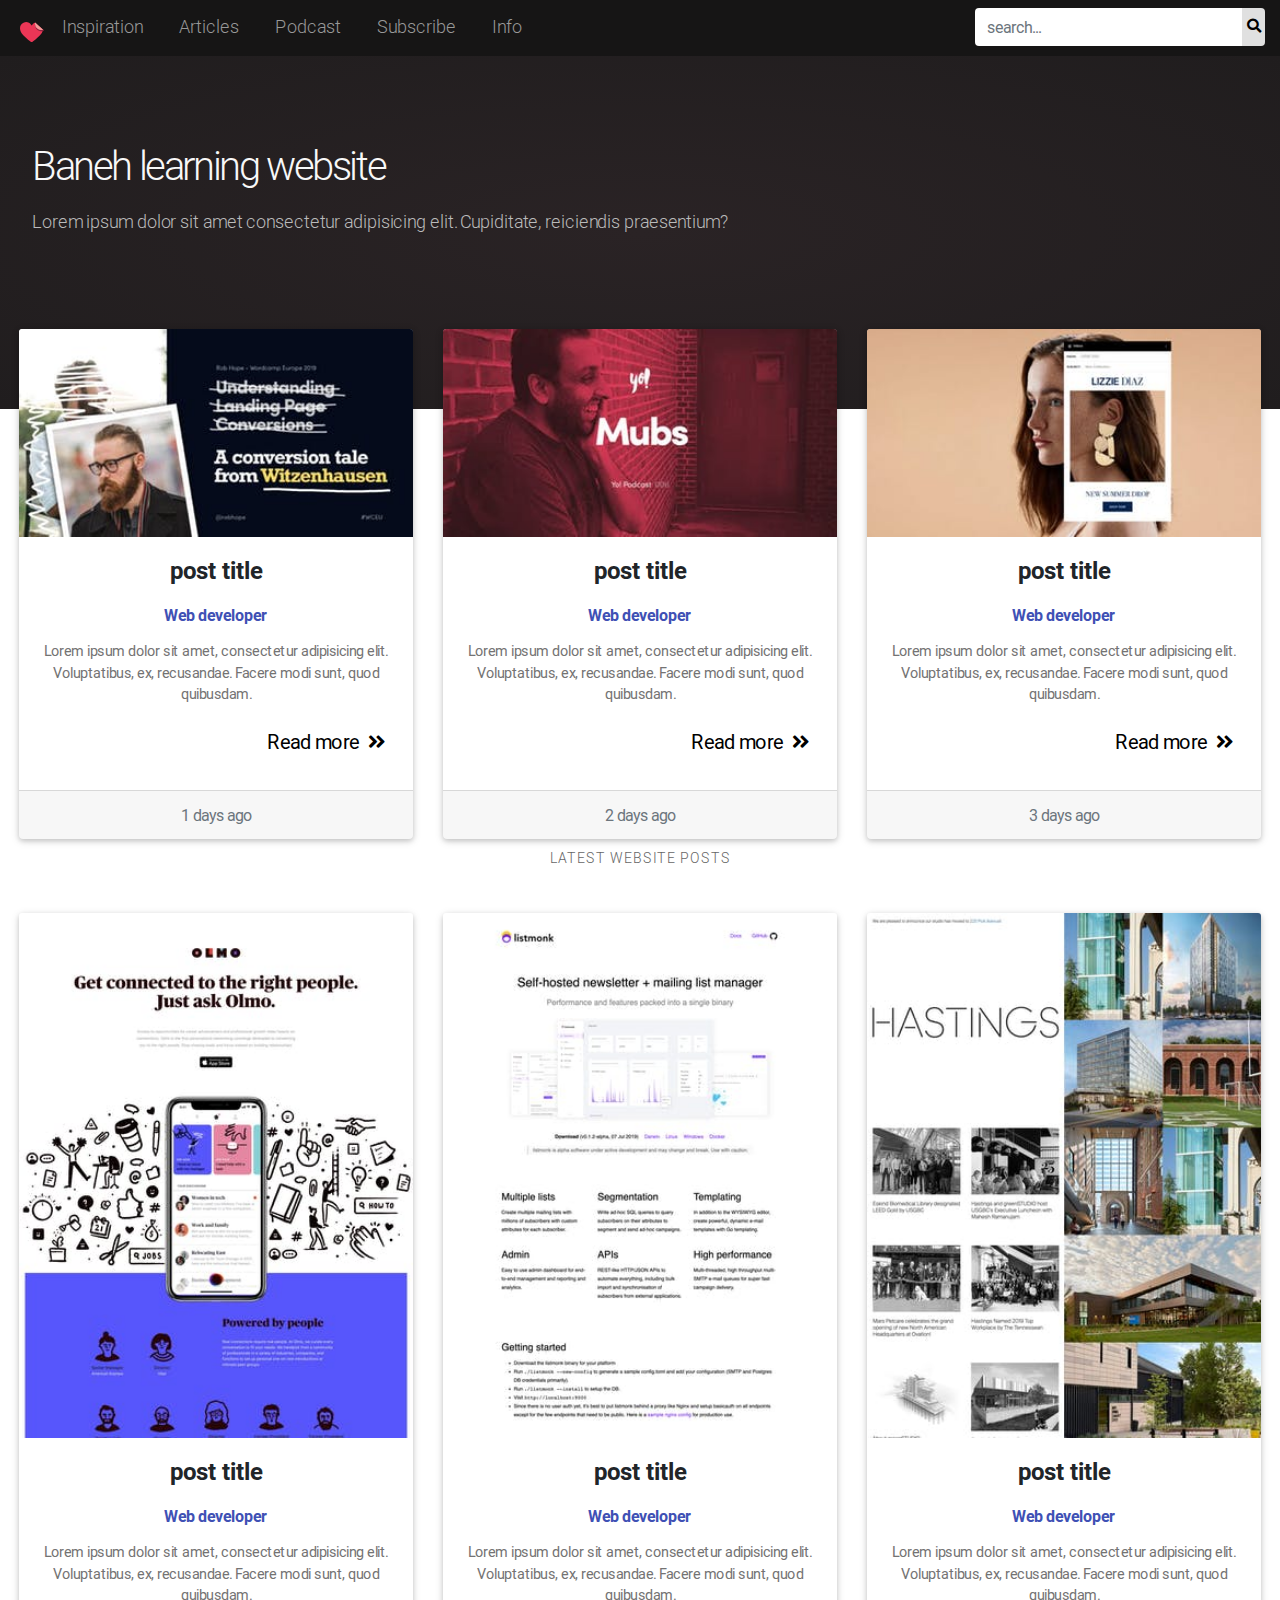
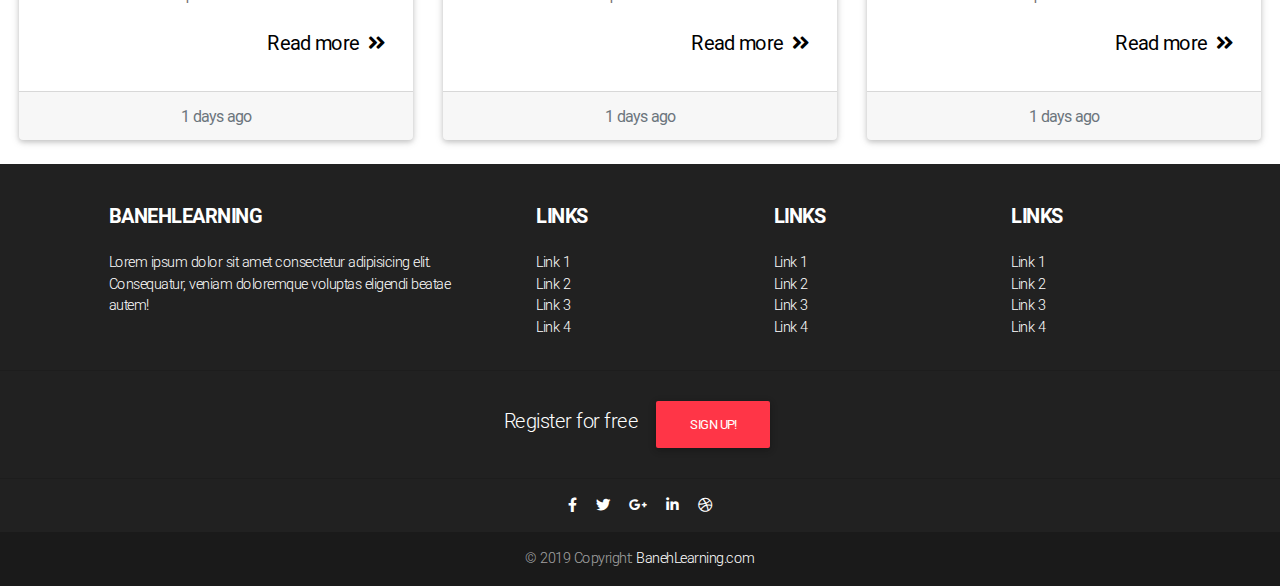
==== commit 3e24734a: "update" ====
--- a/ramyar/ramyar_index.html
+++ b/ramyar/ramyar_index.html
@@ -136,7 +136,7 @@
                <div class="search mt-2 col-sm-3">
                     
                             <div class="input-group">
-                              <input type="search" placeholder="search..." aria-describedby="button-addon1" class="form-control border-0 bg-light">
+                              <input type="search" placeholder="search..." aria-describedby="button-addon1" class="form-control border-0 active-pink-4">
                               <div class="input-group-append bg-light search-button">
                                 <button id="button-addon1" type="submit" class="btn btn-link text-primary p-0 mr-1"><i class="fas fa-search"></i></button>
                               </div>
@@ -392,6 +392,162 @@
           </div>
 
       </div> 
+      <!-- Footer -->
+<footer class="page-footer bg-dark font-small  pt-4 mt-4">
+
+  <!-- Footer Links -->
+  <div class="container text-center text-md-left">
+
+    <!-- Grid row -->
+    <div class="row">
+
+      <!-- Grid column -->
+      <div class="col-md-4 mx-auto">
+
+        <!-- Content -->
+        <h5 class="font-weight-bold text-uppercase mt-3 mb-4">Banehlearning</h5>
+        <p>Lorem ipsum dolor sit amet consectetur adipisicing elit. Consequatur, veniam doloremque voluptas eligendi beatae autem!</p>
+
+      </div>
+      <!-- Grid column -->
+
+      <hr class="clearfix w-100 d-md-none">
+
+      <!-- Grid column -->
+      <div class="col-md-2 mx-auto">
+
+        <!-- Links -->
+        <h5 class="font-weight-bold text-uppercase mt-3 mb-4">Links</h5>
+
+        <ul class="list-unstyled">
+          <li>
+            <a href="#">Link 1</a>
+          </li>
+          <li>
+            <a href="#">Link 2</a>
+          </li>
+          <li>
+            <a href="#">Link 3</a>
+          </li>
+          <li>
+            <a href="#">Link 4</a>
+          </li>
+        </ul>
+
+      </div>
+      <!-- Grid column -->
+
+      <hr class="clearfix w-100 d-md-none">
+
+      <!-- Grid column -->
+      <div class="col-md-2 mx-auto">
+
+        <!-- Links -->
+        <h5 class="font-weight-bold text-uppercase mt-3 mb-4">Links</h5>
+
+        <ul class="list-unstyled">
+          <li>
+            <a href="#">Link 1</a>
+          </li>
+          <li>
+            <a href="#">Link 2</a>
+          </li>
+          <li>
+            <a href="#">Link 3</a>
+          </li>
+          <li>
+            <a href="#">Link 4</a>
+          </li>
+        </ul>
+
+      </div>
+      <!-- Grid column -->
+
+      <hr class="clearfix w-100 d-md-none">
+
+      <!-- Grid column -->
+      <div class="col-md-2 mx-auto">
+
+        <!-- Links -->
+        <h5 class="font-weight-bold text-uppercase mt-3 mb-4">Links</h5>
+
+        <ul class="list-unstyled">
+          <li>
+            <a href="#">Link 1</a>
+          </li>
+          <li>
+            <a href="#">Link 2</a>
+          </li>
+          <li>
+            <a href="#">Link 3</a>
+          </li>
+          <li>
+            <a href="#">Link 4</a>
+          </li>
+        </ul>
+
+      </div>
+      <!-- Grid column -->
+
+    </div>
+    <!-- Grid row -->
+
+  </div>
+  <!-- Footer Links -->
+
+  <hr>
+
+  <!-- Call to action -->
+  <ul class="list-unstyled list-inline text-center py-2">
+    <li class="list-inline-item">
+      <h5 class="mb-1">Register for free</h5>
+    </li>
+    <li class="list-inline-item">
+      <a href="#" class="btn btn-danger btn-rounded">Sign up!</a>
+    </li>
+  </ul>
+  <!-- Call to action -->
+
+  <hr>
+
+  <!-- Social buttons -->
+  <ul class="list-unstyled list-inline text-center">
+    <li class="list-inline-item">
+      <a class="btn-floating btn-fb mx-1">
+        <i class="fab fa-facebook-f"> </i>
+      </a>
+    </li>
+    <li class="list-inline-item">
+      <a class="btn-floating btn-tw mx-1">
+        <i class="fab fa-twitter"> </i>
+      </a>
+    </li>
+    <li class="list-inline-item">
+      <a class="btn-floating btn-gplus mx-1">
+        <i class="fab fa-google-plus-g"> </i>
+      </a>
+    </li>
+    <li class="list-inline-item">
+      <a class="btn-floating btn-li mx-1">
+        <i class="fab fa-linkedin-in"> </i>
+      </a>
+    </li>
+    <li class="list-inline-item">
+      <a class="btn-floating btn-dribbble mx-1">
+        <i class="fab fa-dribbble"> </i>
+      </a>
+    </li>
+  </ul>
+  <!-- Social buttons -->
+
+  <!-- Copyright -->
+  <div class="footer-copyright bg-black text-center py-3">© 2019 Copyright:
+    <a href="banehlearning.com"> BanehLearning.com</a>
+  </div>
+  <!-- Copyright -->
+
+</footer>
+<!-- Footer -->
   </div>
   <script src="https://code.jquery.com/jquery-3.3.1.slim.min.js" integrity="sha384-q8i/X+965DzO0rT7abK41JStQIAqVgRVzpbzo5smXKp4YfRvH+8abtTE1Pi6jizo" crossorigin="anonymous"></script>
   <script src='/js/bootstrap.bundle.min.js'></script>
--- a/ramyar/Ramyars_css/style.css
+++ b/ramyar/Ramyars_css/style.css
@@ -323,6 +323,15 @@
 .search-button{
   border-radius:0 .25rem .25rem 0;
 }
-
+.page-footer .container .row .col-md-2 ul li a:hover{
+    color: #EB3656;
+    font-weight: bold;
+}
+.page-footer .list-unstyled li:hover{
+    color:#EB3656;
+    font-weight: bold;
+}
+.active-pink-4:focus:not([readonly]) {
+    box-shadow: 0px 0px 5px 1px #EB3656;
     
-
+}
